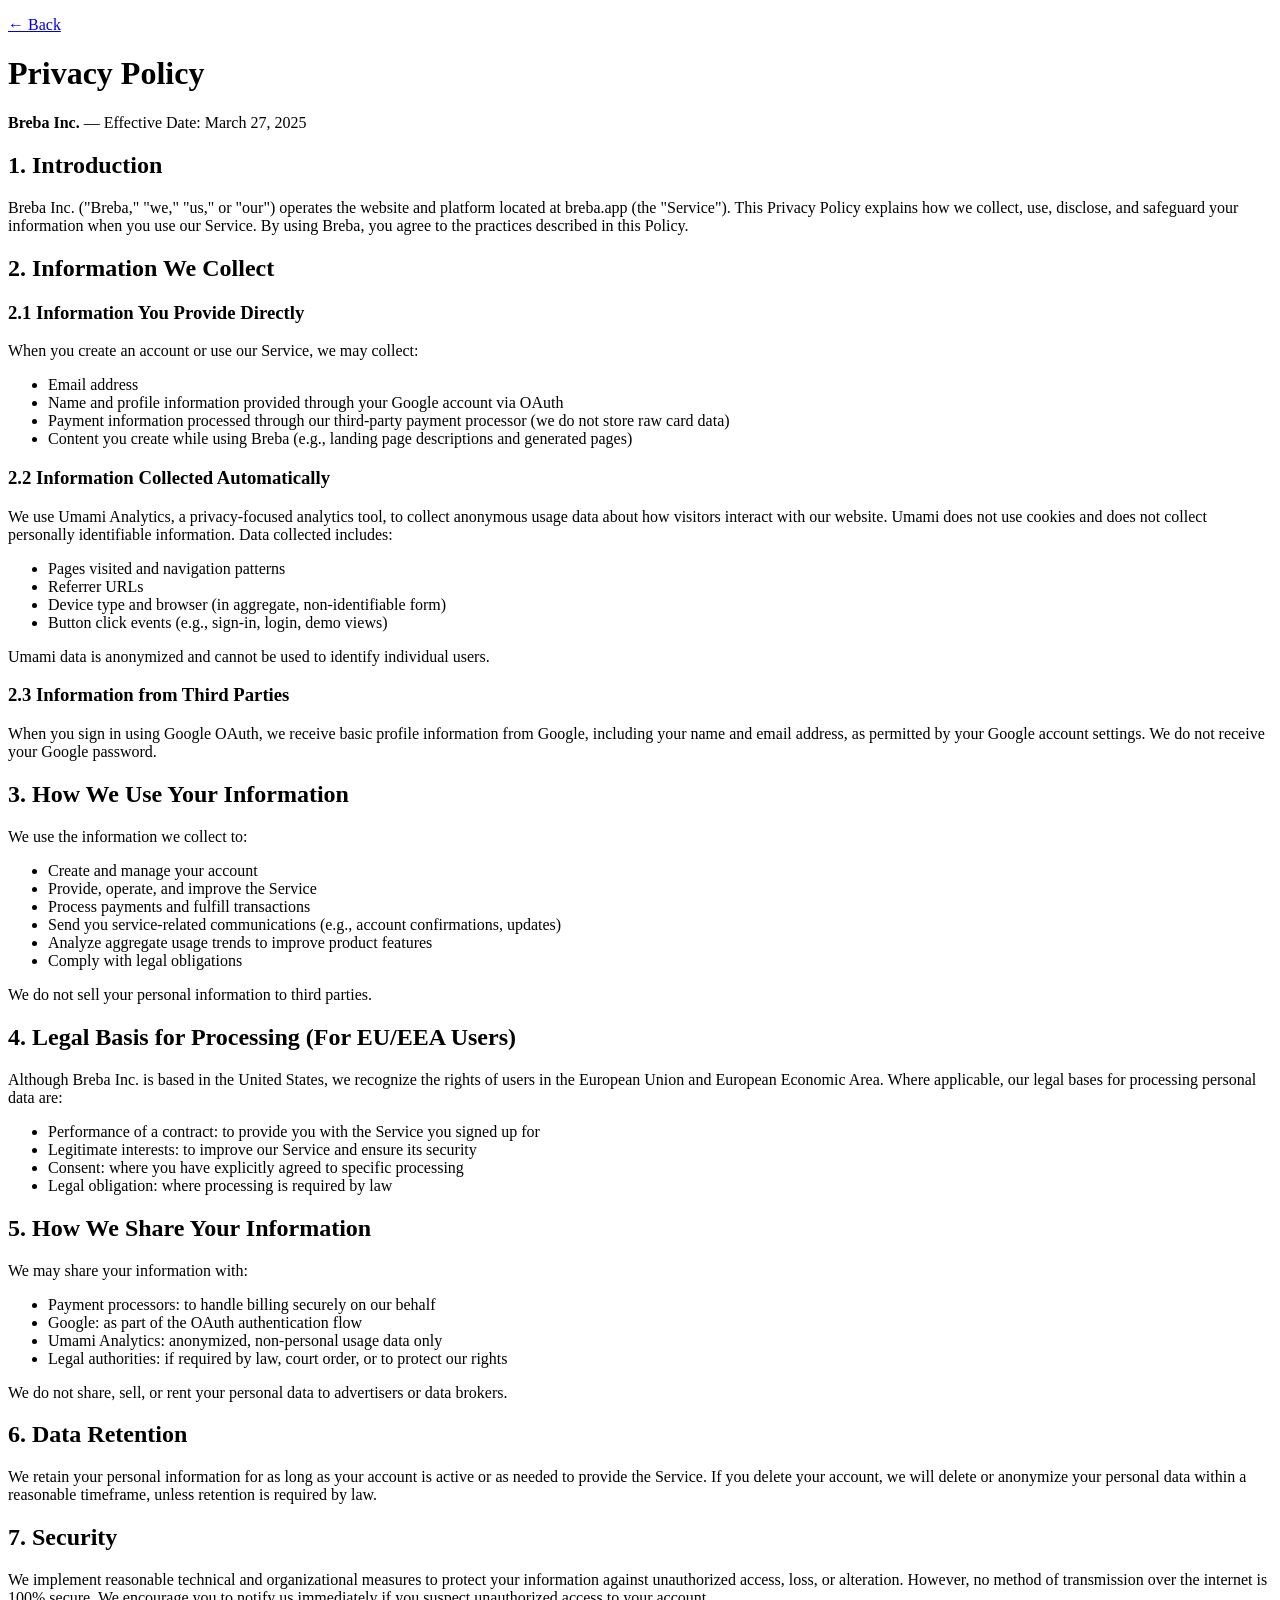
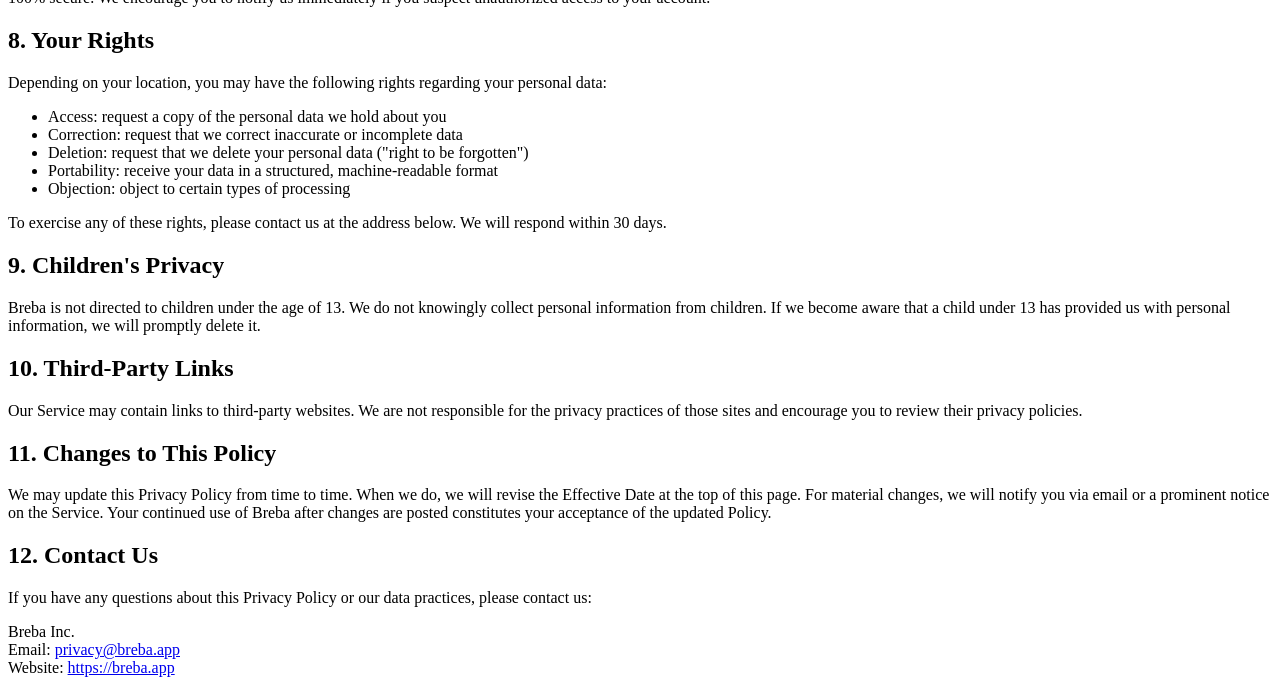
==== breba_app/public/privacy_policy.html @ 67bba985 "privacy policy update" ====
<!DOCTYPE html>
<html lang="en">
<head>
  <meta charset="UTF-8">
  <meta name="viewport" content="width=device-width, initial-scale=1.0">
  <title>Privacy Policy – Breba</title>
</head>
<body>

  <p><a href="/">&larr; Back</a></p>

  <h1>Privacy Policy</h1>
  <p><strong>Breba Inc.</strong> &mdash; Effective Date: March 27, 2025</p>

  <h2>1. Introduction</h2>
  <p>Breba Inc. ("Breba," "we," "us," or "our") operates the website and platform located at breba.app (the "Service"). This Privacy Policy explains how we collect, use, disclose, and safeguard your information when you use our Service. By using Breba, you agree to the practices described in this Policy.</p>

  <h2>2. Information We Collect</h2>

  <h3>2.1 Information You Provide Directly</h3>
  <p>When you create an account or use our Service, we may collect:</p>
  <ul>
    <li>Email address</li>
    <li>Name and profile information provided through your Google account via OAuth</li>
    <li>Payment information processed through our third-party payment processor (we do not store raw card data)</li>
    <li>Content you create while using Breba (e.g., landing page descriptions and generated pages)</li>
  </ul>

  <h3>2.2 Information Collected Automatically</h3>
  <p>We use Umami Analytics, a privacy-focused analytics tool, to collect anonymous usage data about how visitors interact with our website. Umami does not use cookies and does not collect personally identifiable information. Data collected includes:</p>
  <ul>
    <li>Pages visited and navigation patterns</li>
    <li>Referrer URLs</li>
    <li>Device type and browser (in aggregate, non-identifiable form)</li>
    <li>Button click events (e.g., sign-in, login, demo views)</li>
  </ul>
  <p>Umami data is anonymized and cannot be used to identify individual users.</p>

  <h3>2.3 Information from Third Parties</h3>
  <p>When you sign in using Google OAuth, we receive basic profile information from Google, including your name and email address, as permitted by your Google account settings. We do not receive your Google password.</p>

  <h2>3. How We Use Your Information</h2>
  <p>We use the information we collect to:</p>
  <ul>
    <li>Create and manage your account</li>
    <li>Provide, operate, and improve the Service</li>
    <li>Process payments and fulfill transactions</li>
    <li>Send you service-related communications (e.g., account confirmations, updates)</li>
    <li>Analyze aggregate usage trends to improve product features</li>
    <li>Comply with legal obligations</li>
  </ul>
  <p>We do not sell your personal information to third parties.</p>

  <h2>4. Legal Basis for Processing (For EU/EEA Users)</h2>
  <p>Although Breba Inc. is based in the United States, we recognize the rights of users in the European Union and European Economic Area. Where applicable, our legal bases for processing personal data are:</p>
  <ul>
    <li>Performance of a contract: to provide you with the Service you signed up for</li>
    <li>Legitimate interests: to improve our Service and ensure its security</li>
    <li>Consent: where you have explicitly agreed to specific processing</li>
    <li>Legal obligation: where processing is required by law</li>
  </ul>

  <h2>5. How We Share Your Information</h2>
  <p>We may share your information with:</p>
  <ul>
    <li>Payment processors: to handle billing securely on our behalf</li>
    <li>Google: as part of the OAuth authentication flow</li>
    <li>Umami Analytics: anonymized, non-personal usage data only</li>
    <li>Legal authorities: if required by law, court order, or to protect our rights</li>
  </ul>
  <p>We do not share, sell, or rent your personal data to advertisers or data brokers.</p>

  <h2>6. Data Retention</h2>
  <p>We retain your personal information for as long as your account is active or as needed to provide the Service. If you delete your account, we will delete or anonymize your personal data within a reasonable timeframe, unless retention is required by law.</p>

  <h2>7. Security</h2>
  <p>We implement reasonable technical and organizational measures to protect your information against unauthorized access, loss, or alteration. However, no method of transmission over the internet is 100% secure. We encourage you to notify us immediately if you suspect unauthorized access to your account.</p>

  <h2>8. Your Rights</h2>
  <p>Depending on your location, you may have the following rights regarding your personal data:</p>
  <ul>
    <li>Access: request a copy of the personal data we hold about you</li>
    <li>Correction: request that we correct inaccurate or incomplete data</li>
    <li>Deletion: request that we delete your personal data ("right to be forgotten")</li>
    <li>Portability: receive your data in a structured, machine-readable format</li>
    <li>Objection: object to certain types of processing</li>
  </ul>
  <p>To exercise any of these rights, please contact us at the address below. We will respond within 30 days.</p>

  <h2>9. Children's Privacy</h2>
  <p>Breba is not directed to children under the age of 13. We do not knowingly collect personal information from children. If we become aware that a child under 13 has provided us with personal information, we will promptly delete it.</p>

  <h2>10. Third-Party Links</h2>
  <p>Our Service may contain links to third-party websites. We are not responsible for the privacy practices of those sites and encourage you to review their privacy policies.</p>

  <h2>11. Changes to This Policy</h2>
  <p>We may update this Privacy Policy from time to time. When we do, we will revise the Effective Date at the top of this page. For material changes, we will notify you via email or a prominent notice on the Service. Your continued use of Breba after changes are posted constitutes your acceptance of the updated Policy.</p>

  <h2>12. Contact Us</h2>
  <p>If you have any questions about this Privacy Policy or our data practices, please contact us:</p>
  <p>
    Breba Inc.<br>
    Email: <a href="mailto:privacy@breba.app">privacy@breba.app</a><br>
    Website: <a href="https://breba.app">https://breba.app</a>
  </p>

</body>
</html>
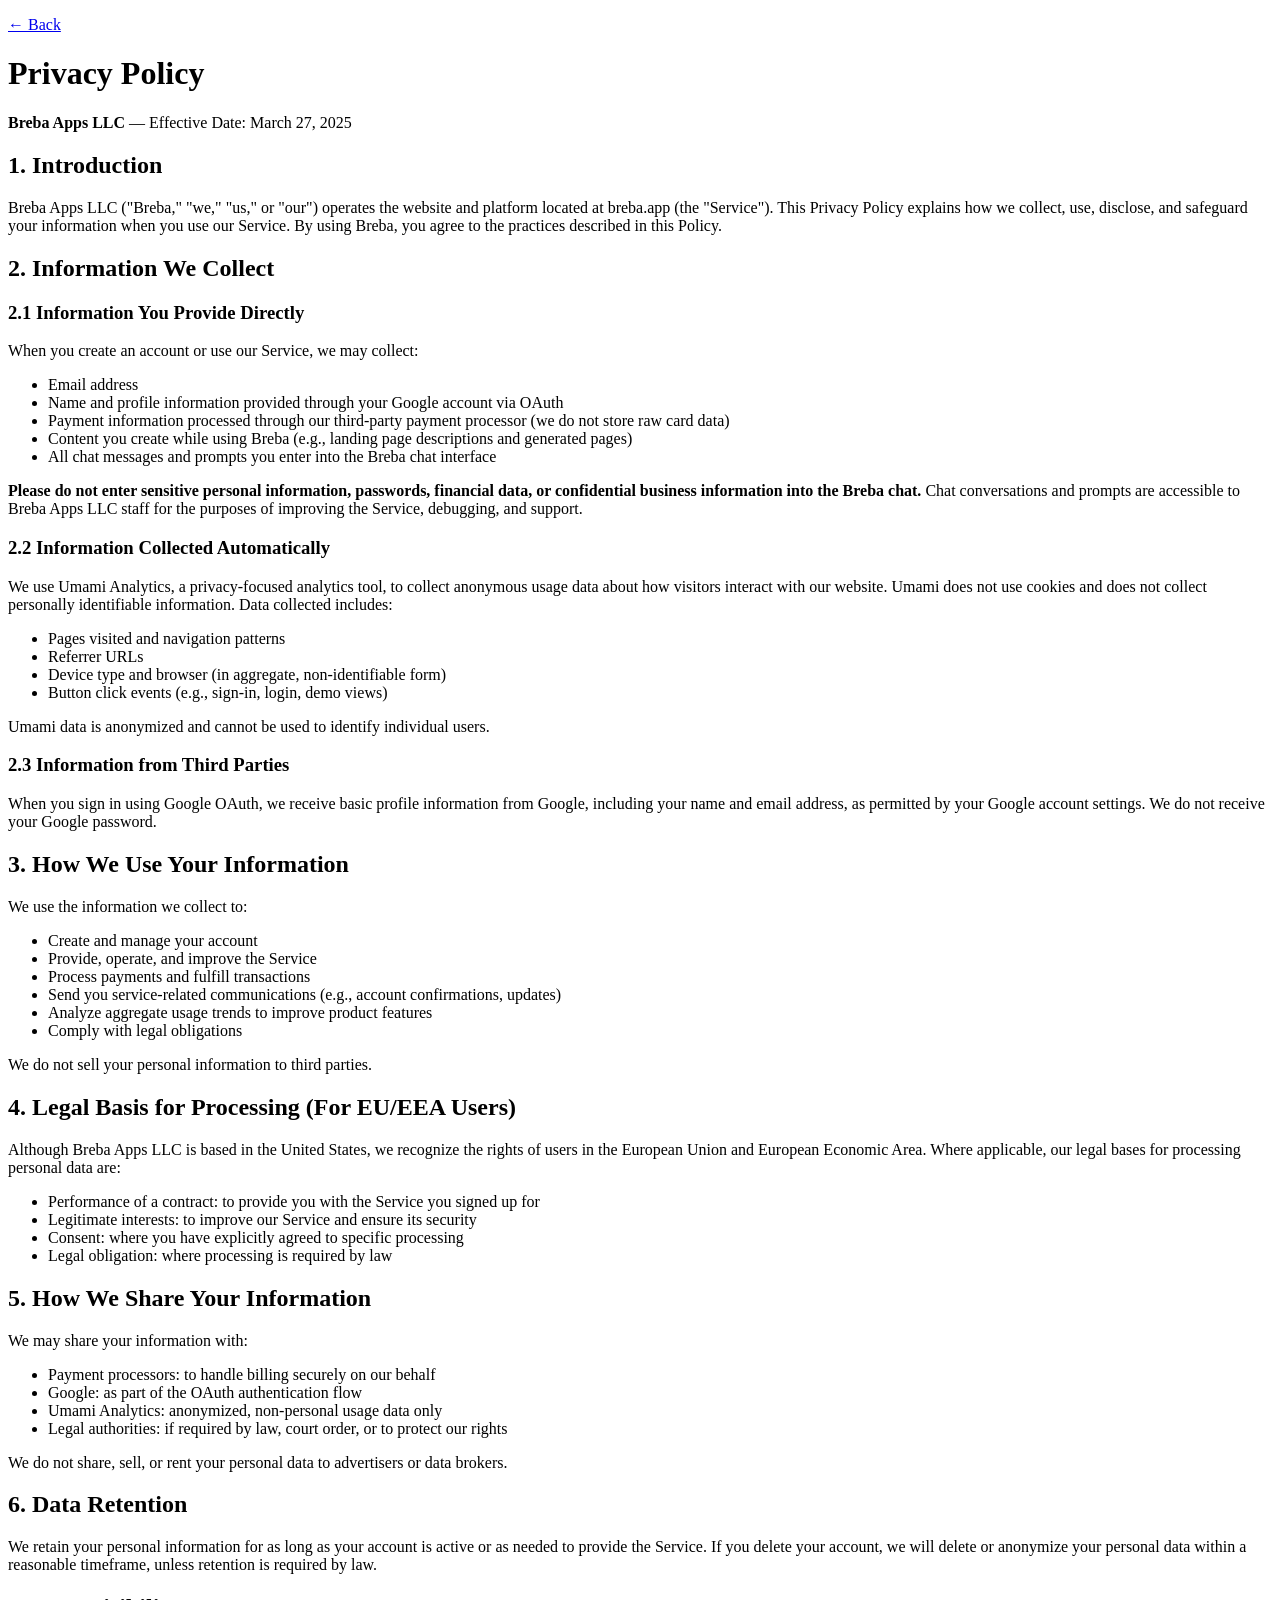
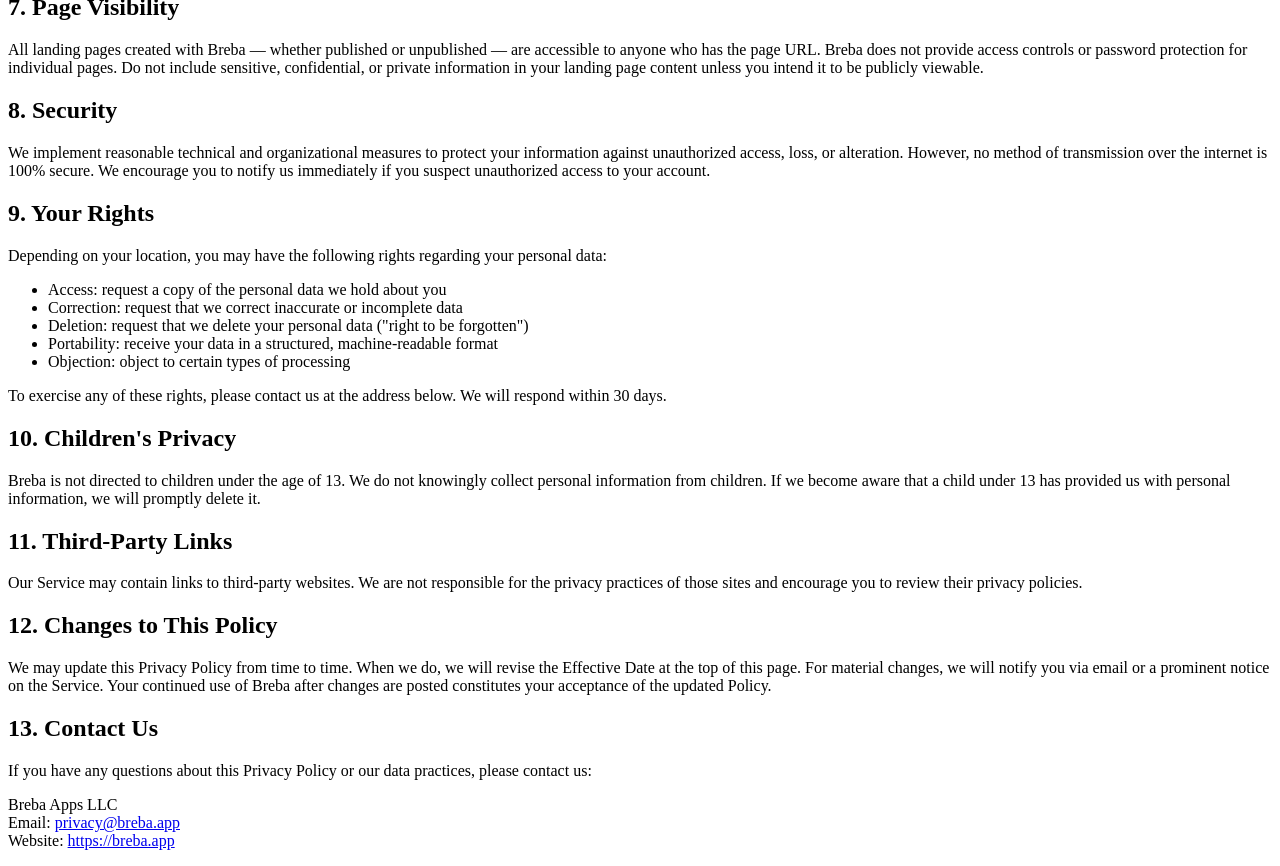
==== commit e2c66db8: "update legal pages" ====
--- a/breba_app/public/privacy_policy.html
+++ b/breba_app/public/privacy_policy.html
@@ -10,10 +10,10 @@
   <p><a href="/">&larr; Back</a></p>
 
   <h1>Privacy Policy</h1>
-  <p><strong>Breba Inc.</strong> &mdash; Effective Date: March 27, 2025</p>
+  <p><strong>Breba Apps LLC</strong> &mdash; Effective Date: March 27, 2025</p>
 
   <h2>1. Introduction</h2>
-  <p>Breba Inc. ("Breba," "we," "us," or "our") operates the website and platform located at breba.app (the "Service"). This Privacy Policy explains how we collect, use, disclose, and safeguard your information when you use our Service. By using Breba, you agree to the practices described in this Policy.</p>
+  <p>Breba Apps LLC ("Breba," "we," "us," or "our") operates the website and platform located at breba.app (the "Service"). This Privacy Policy explains how we collect, use, disclose, and safeguard your information when you use our Service. By using Breba, you agree to the practices described in this Policy.</p>
 
   <h2>2. Information We Collect</h2>
 
@@ -24,7 +24,9 @@
     <li>Name and profile information provided through your Google account via OAuth</li>
     <li>Payment information processed through our third-party payment processor (we do not store raw card data)</li>
     <li>Content you create while using Breba (e.g., landing page descriptions and generated pages)</li>
+    <li>All chat messages and prompts you enter into the Breba chat interface</li>
   </ul>
+  <p><strong>Please do not enter sensitive personal information, passwords, financial data, or confidential business information into the Breba chat.</strong> Chat conversations and prompts are accessible to Breba Apps LLC staff for the purposes of improving the Service, debugging, and support.</p>
 
   <h3>2.2 Information Collected Automatically</h3>
   <p>We use Umami Analytics, a privacy-focused analytics tool, to collect anonymous usage data about how visitors interact with our website. Umami does not use cookies and does not collect personally identifiable information. Data collected includes:</p>
@@ -52,7 +54,7 @@
   <p>We do not sell your personal information to third parties.</p>
 
   <h2>4. Legal Basis for Processing (For EU/EEA Users)</h2>
-  <p>Although Breba Inc. is based in the United States, we recognize the rights of users in the European Union and European Economic Area. Where applicable, our legal bases for processing personal data are:</p>
+  <p>Although Breba Apps LLC is based in the United States, we recognize the rights of users in the European Union and European Economic Area. Where applicable, our legal bases for processing personal data are:</p>
   <ul>
     <li>Performance of a contract: to provide you with the Service you signed up for</li>
     <li>Legitimate interests: to improve our Service and ensure its security</li>
@@ -73,10 +75,13 @@
   <h2>6. Data Retention</h2>
   <p>We retain your personal information for as long as your account is active or as needed to provide the Service. If you delete your account, we will delete or anonymize your personal data within a reasonable timeframe, unless retention is required by law.</p>
 
-  <h2>7. Security</h2>
+  <h2>7. Page Visibility</h2>
+  <p>All landing pages created with Breba — whether published or unpublished — are accessible to anyone who has the page URL. Breba does not provide access controls or password protection for individual pages. Do not include sensitive, confidential, or private information in your landing page content unless you intend it to be publicly viewable.</p>
+
+  <h2>8. Security</h2>
   <p>We implement reasonable technical and organizational measures to protect your information against unauthorized access, loss, or alteration. However, no method of transmission over the internet is 100% secure. We encourage you to notify us immediately if you suspect unauthorized access to your account.</p>
 
-  <h2>8. Your Rights</h2>
+  <h2>9. Your Rights</h2>
   <p>Depending on your location, you may have the following rights regarding your personal data:</p>
   <ul>
     <li>Access: request a copy of the personal data we hold about you</li>
@@ -87,19 +92,19 @@
   </ul>
   <p>To exercise any of these rights, please contact us at the address below. We will respond within 30 days.</p>
 
-  <h2>9. Children's Privacy</h2>
+  <h2>10. Children's Privacy</h2>
   <p>Breba is not directed to children under the age of 13. We do not knowingly collect personal information from children. If we become aware that a child under 13 has provided us with personal information, we will promptly delete it.</p>
 
-  <h2>10. Third-Party Links</h2>
+  <h2>11. Third-Party Links</h2>
   <p>Our Service may contain links to third-party websites. We are not responsible for the privacy practices of those sites and encourage you to review their privacy policies.</p>
 
-  <h2>11. Changes to This Policy</h2>
+  <h2>12. Changes to This Policy</h2>
   <p>We may update this Privacy Policy from time to time. When we do, we will revise the Effective Date at the top of this page. For material changes, we will notify you via email or a prominent notice on the Service. Your continued use of Breba after changes are posted constitutes your acceptance of the updated Policy.</p>
 
-  <h2>12. Contact Us</h2>
+  <h2>13. Contact Us</h2>
   <p>If you have any questions about this Privacy Policy or our data practices, please contact us:</p>
   <p>
-    Breba Inc.<br>
+    Breba Apps LLC<br>
     Email: <a href="mailto:privacy@breba.app">privacy@breba.app</a><br>
     Website: <a href="https://breba.app">https://breba.app</a>
   </p>
